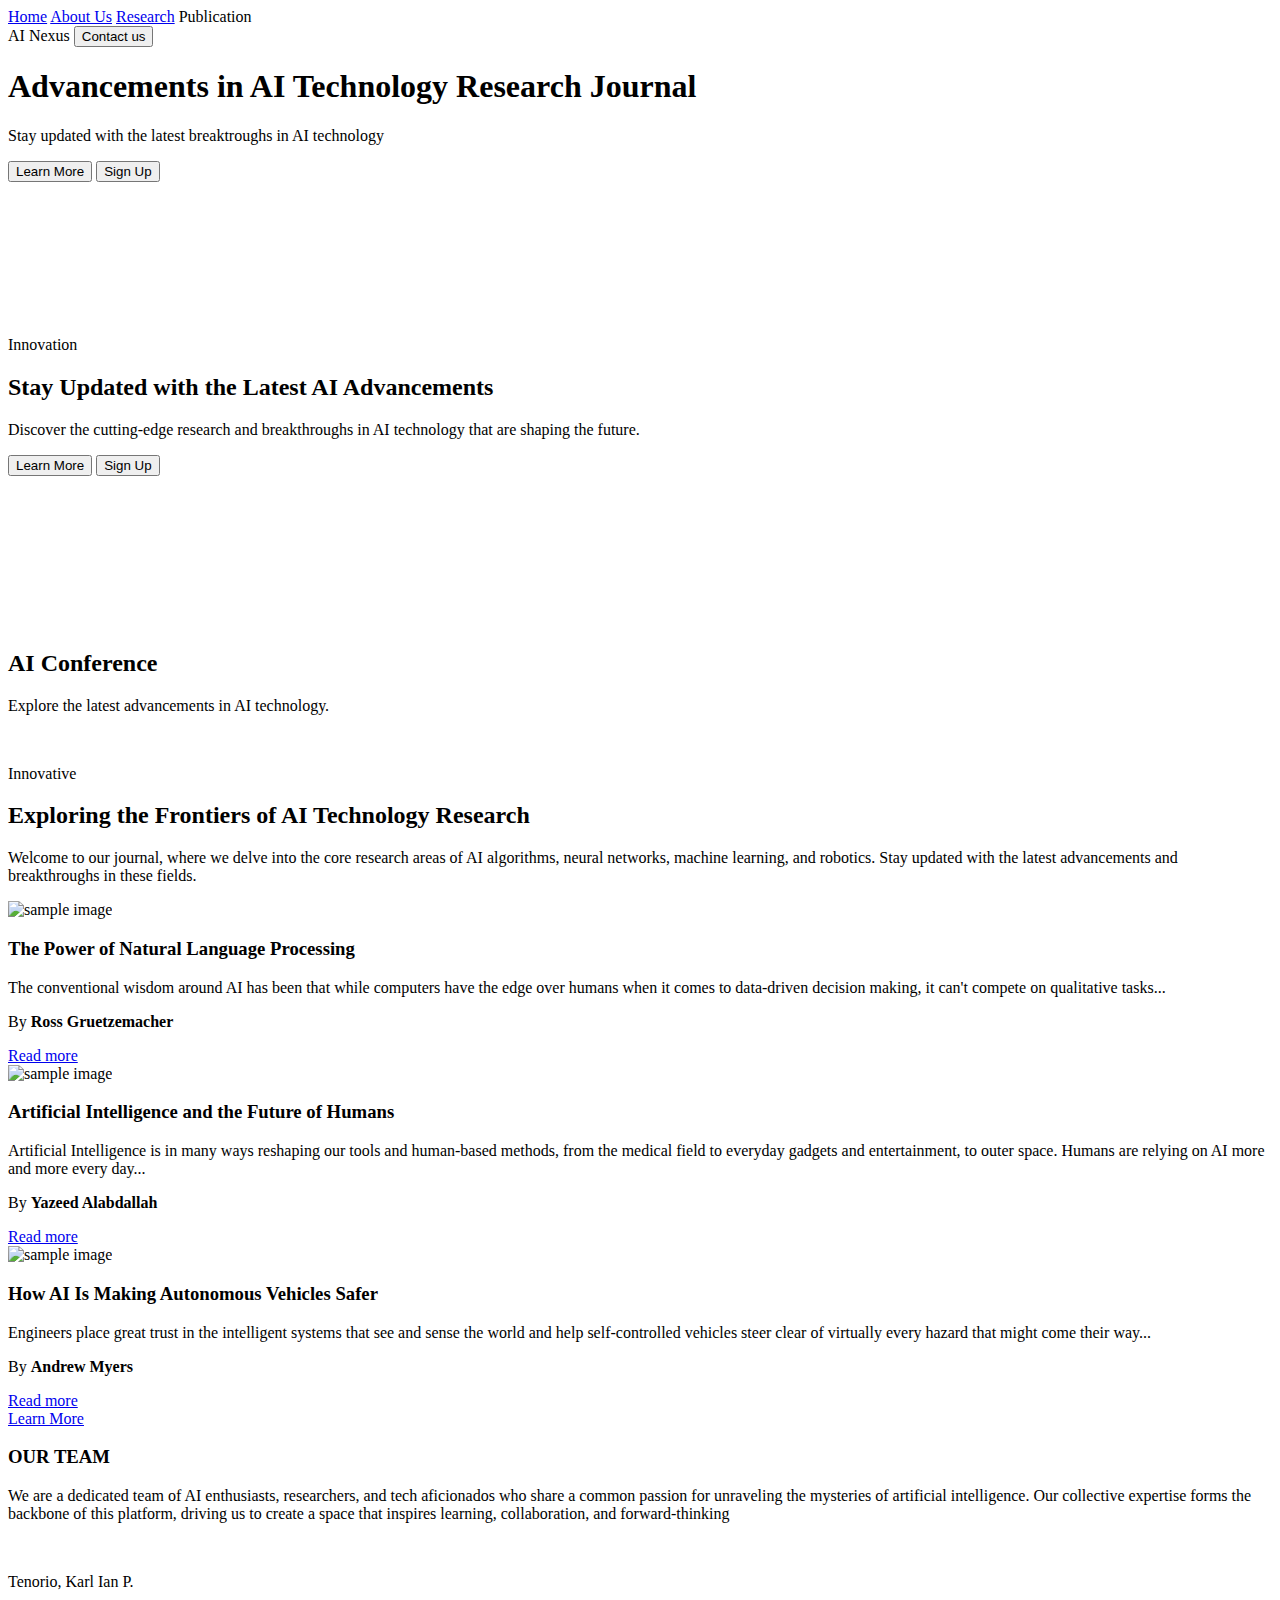
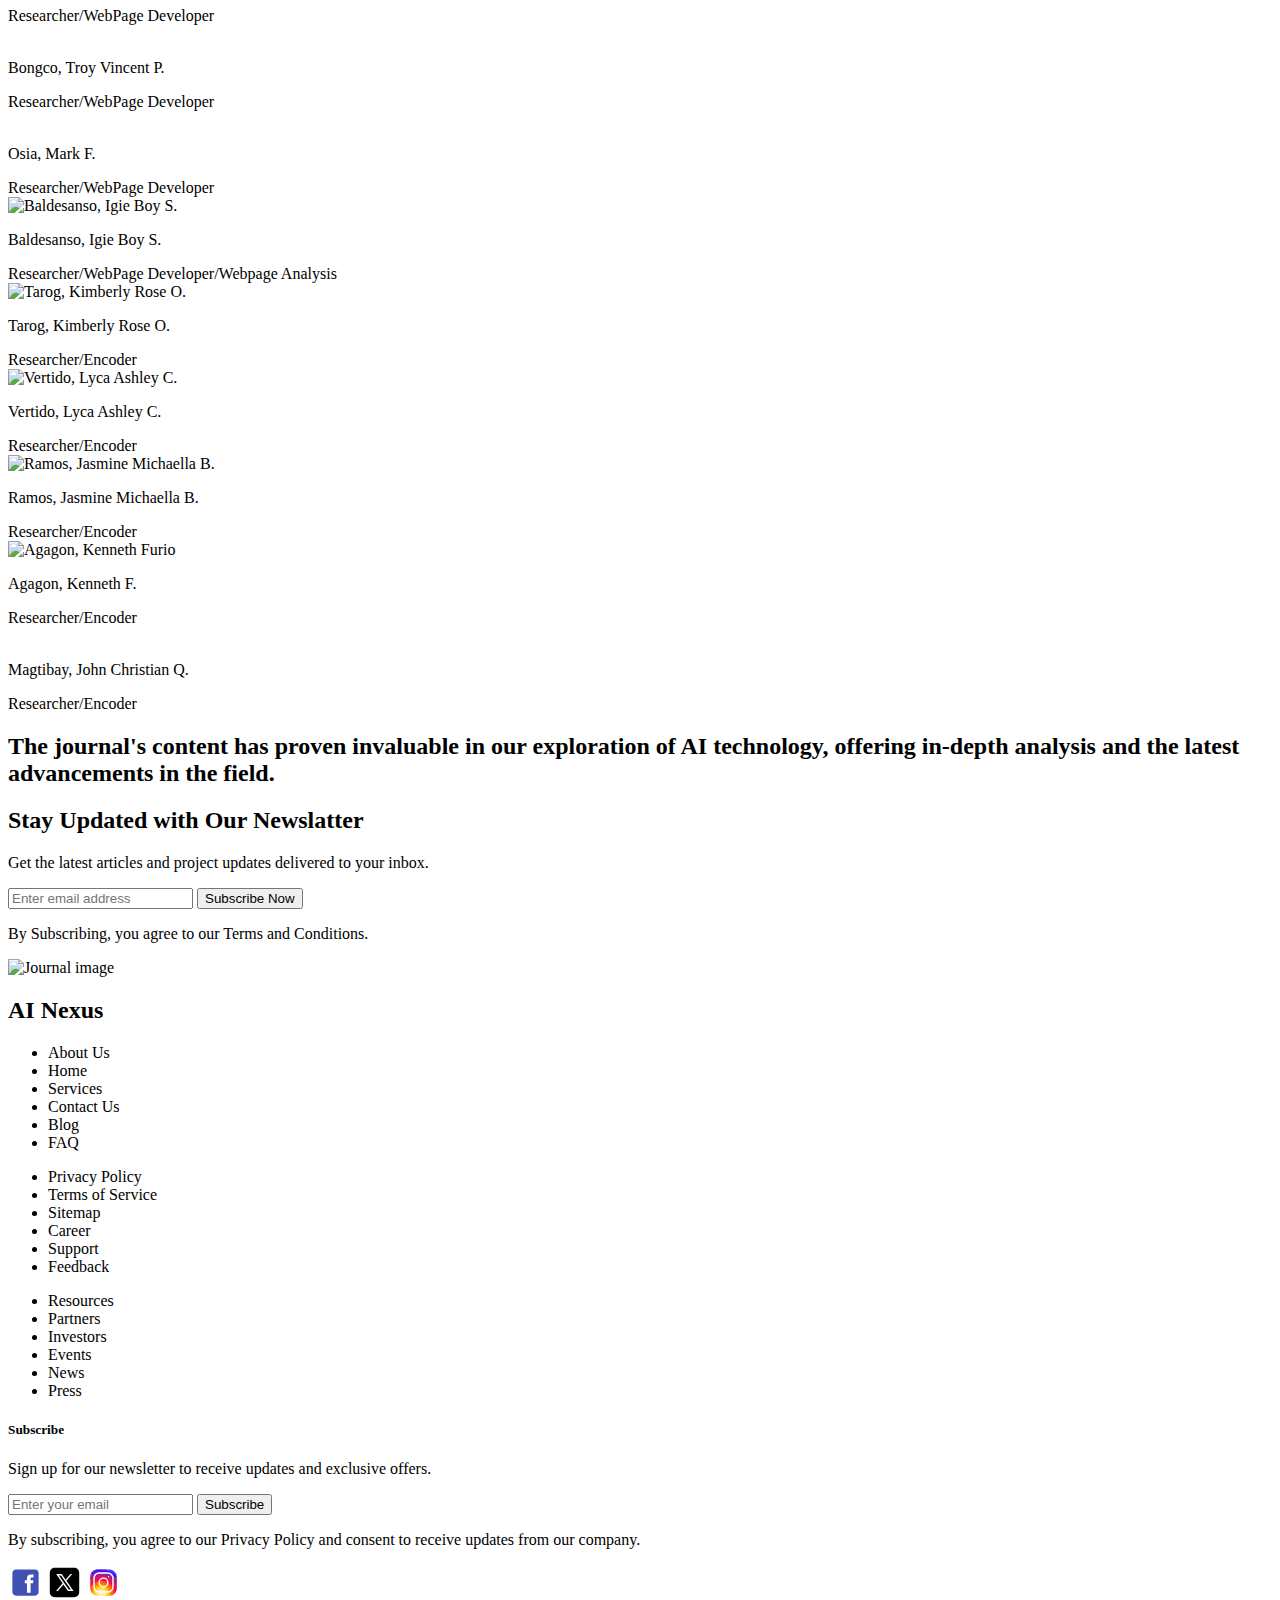
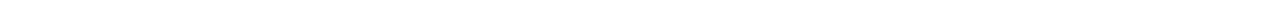
==== index.html @ 976ac683 ""Update Link"" ====
<!DOCTYPE html>
<html lang="en">
  <head>
    <meta charset="UTF-8" />
    <meta name="viewport" content="width=device-width, initial-scale=1.0" />
    <title>Advancements of AI technology Research Journal</title>
    <link rel="stylesheet" href="globalStyle.css" />
    <link rel="stylesheet" href="presetstyle.css" />
    <link rel="stylesheet" href="breakpoints.css" />
  </head>
  <body>
    <div class="gradient"></div>
    <main class="page_main_container">
      <header class="main_header">
        <nav class="main_nav">
          <a href="/">Home</a>
          <a href="./aboutus.html">About Us</a>
          <a href="./articles/journal_list.html">Research</a>
          <a>Publication</a>
        </nav>
        <span class="logo">AI Nexus</span>
        <button class="primary_btn">Contact us</button>
      </header>
      <!-- Home/Hero -->
      <section class="hero_section container">
        <div class="hero_heading_text_wrapper">
          <h1>Advancements in AI Technology Research Journal</h1>
          <p>Stay updated with the latest breaktroughs in AI technology</p>
          <div class="hero_btns_wrapper">
            <button class="primary_btn">Learn More</button>
            <button class="secondary_btn">Sign Up</button>
          </div>
        </div>
        <video class="hero_video" autoplay muted loop>
          <source src="./assits/video_hero.mp4" type="video/mp4" />
          Error Message
        </video>
      </section>

      <!-- Feaures Section -->
      <section class="feature_section container">
        <div class="feature_heading_text_wrapper">
          <span>Innovation</span>
          <h2>Stay Updated with the Latest AI Advancements</h2>
          <p>
            Discover the cutting-edge research and breakthroughs in AI
            technology that are shaping the future.
          </p>
          <div class="feature_btns_wrapper">
            <button class="secondary_btn">Learn More</button>
            <button class="ternary_btn">Sign Up</button>
          </div>
        </div>
        <video class="video_features" autoplay muted loop>
          <source src="./assits/video_features.mp4" type="video/mp4" />
          Error Message
        </video>
      </section>

      <!-- Gallery Section -->
      <section class="gallery_section container">
        <div class="gallery_heading_wrapper">
          <h2>AI Conference</h2>
          <p>Explore the latest advancements in AI technology.</p>
        </div>
        <div class="gallery_imgs_wrapper">
          <img alt="" src="./assits/pexels-lj-2085831.jpg" />
          <img alt="" src="./assits/pexels-hatice-baran-16037283.jpg" />
          <img
            alt=""
            src="./assits/pexels-michelangelo-buonarroti-8728382.jpg"
          />
          <img alt="" src="./assits/pexels-pavel-danilyuk-8438918.jpg" />
        </div>
      </section>

      <section class="feature_journal_list container">
        <div class="feature_journal_list_header">
          <div>
            <p>Innovative</p>
            <h2>Exploring the Frontiers of AI Technology Research</h2>
          </div>
          <div>
            <p>
              Welcome to our journal, where we delve into the core research
              areas of AI algorithms, neural networks, machine learning, and
              robotics. Stay updated with the latest advancements and
              breakthroughs in these fields.
            </p>
          </div>
        </div>
        <div class="journal_list_wrapper">
          <div>
            <img src="./assits/Apr22_19_722235443.jpg" alt="sample image" />
            <span>
              <h3>The Power of Natural Language Processing</h3>
              <p>
                The conventional wisdom around AI has been that while computers
                have the edge over humans when it comes to data-driven decision
                making, it can&apos;t compete on qualitative tasks...
              </p>
              <p class="citation_author_name">
                By <strong>Ross Gruetzemacher</strong>
              </p>
              <a href="https://rb.gy/4rw83l">Read more</a>
            </span>
          </div>
          <div>
            <img
              src="./assits/pexels-cottonbro-studio-6153354.jpg"
              alt="sample image"
            />
            <span>
              <h3>Artificial Intelligence and the Future of Humans</h3>
              <p>
                Artificial Intelligence is in many ways reshaping our tools and
                human-based methods, from the medical field to everyday gadgets
                and entertainment, to outer space. Humans are relying on AI more
                and more every day...
              </p>
              <p class="citation_author_name">
                By <strong>Yazeed Alabdallah</strong>
              </p>
              <a href="https://rb.gy/2mfoqk">Read more</a>
            </span>
          </div>
          <div>
            <img
              src="./assits/pexels-roberto-nickson-2526127.jpg"
              alt="sample image"
            />
            <span>
              <h3>How AI Is Making Autonomous Vehicles Safer</h3>
              <p>
                Engineers place great trust in the intelligent systems that see
                and sense the world and help self-controlled vehicles steer
                clear of virtually every hazard that might come their way...
              </p>
              <p class="citation_author_name">
                By <strong>Andrew Myers</strong>
              </p>
              <a href="https://rb.gy/y6pq0i">Read more</a>
            </span>
          </div>
        </div>
        <a href="./articles/journal_list.html" class="ternary_btn"
          >Learn More</a
        >
      </section>
      <!-- Testimonial Section -->
      <section class="testimonial_section container">
        <div class="team_intro">
          <h3>OUR TEAM</h3>
          <p>
            We are a dedicated team of AI enthusiasts, researchers, and tech
            aficionados who share a common passion for unraveling the mysteries
            of artificial intelligence. Our collective expertise forms the
            backbone of this platform, driving us to create a space that
            inspires learning, collaboration, and forward-thinking
          </p>
        </div>

        <div class="team_prof_wrapper" data-direction="left" data-speed="slow">
          <div class="scroller_inner">
            <div class="profile_div">
              <img alt="" src="" />
              <div>
                <p>Tenorio, Karl Ian P.</p>
                <span>Researcher/WebPage Developer</span>
              </div>
            </div>

            <div class="profile_div">
              <img alt="" src="" />
              <div>
                <p>Bongco, Troy Vincent P.</p>
                <span>Researcher/WebPage Developer</span>
              </div>
            </div>

            <div class="profile_div">
              <img alt="" src="" />
              <div>
                <p>Osia, Mark F.</p>
                <span>Researcher/WebPage Developer</span>
              </div>
            </div>

            <div class="profile_div">
              <img
                alt="Baldesanso, Igie Boy S."
                src="./assits/78a234d911a7a23dc68c3e44cf2cb7d7.jpg"
              />
              <div>
                <p>Baldesanso, Igie Boy S.</p>
                <span>Researcher/WebPage Developer/Webpage Analysis</span>
              </div>
            </div>
            <div class="profile_div">
              <img
                alt="Tarog, Kimberly Rose O."
                src="./assits/Tarog, Kimberly Rose O..jpg"
              />
              <div>
                <p>Tarog, Kimberly Rose O.</p>
                <span>Researcher/Encoder</span>
              </div>
            </div>
          </div>
        </div>

        <div class="team_prof_wrapper" data-direction="right" data-speed="slow">
          <div class="scroller_inner">
            <div class="profile_div">
              <img
                alt="Vertido, Lyca Ashley C."
                src="./assits/Vertido, Lyca Ashley C..jpg"
              />
              <div>
                <p>Vertido, Lyca Ashley C.</p>
                <span>Researcher/Encoder</span>
              </div>
            </div>
            <div class="profile_div">
              <img
                alt="Ramos, Jasmine Michaella B."
                src="./assits/Ramos, Jasmine Micaella B..jpg"
              />
              <div>
                <p>Ramos, Jasmine Michaella B.</p>
                <span>Researcher/Encoder</span>
              </div>
            </div>

            <div class="profile_div">
              <img
                alt="Agagon, Kenneth Furio"
                src="./assits/Agagon, Kenneth Furio.jpg"
              />
              <div>
                <p>Agagon, Kenneth F.</p>
                <span>Researcher/Encoder</span>
              </div>
            </div>

            <div class="profile_div">
              <img alt="" src="" />
              <div>
                <p>Magtibay, John Christian Q.</p>
                <span>Researcher/Encoder</span>
              </div>
            </div>
          </div>
        </div>
        <h2>
          The journal&apos;s content has proven invaluable in our exploration of AI
          technology, offering in-depth analysis and the latest advancements in
          the field.
        </h2>
      </section>
      <!-- Subscribe -->
      <section class="subscribe container">
        <div class="subscribe_heading_text_wrapper">
          <h2>Stay Updated with Our Newslatter</h2>
          <p>
            Get the latest articles and project updates delivered to your inbox.
          </p>
          <form>
            <input type="email" placeholder="Enter email address" />
            <button type="button" title="Subscribe" class="primary_btn">
              Subscribe Now
            </button>
          </form>
          <p>By Subscribing, you agree to our Terms and Conditions.</p>
        </div>
        <img
          class="subscribe_image"
          src="./assits/pexels-thisisengineering-3861969.jpg"
          alt="Journal image"
        />
      </section>
      <!-- Footer -->
      <footer class="main_footer container">
        <div><h2>AI Nexus</h2></div>
        <div class="footer_nav">
          <ul>
            <li>About Us</li>
            <li>Home</li>
            <li>Services</li>
            <li>Contact Us</li>
            <li>Blog</li>
            <li>FAQ</li>
          </ul>
          <ul>
            <li>Privacy Policy</li>
            <li>Terms of Service</li>
            <li>Sitemap</li>
            <li>Career</li>
            <li>Support</li>
            <li>Feedback</li>
          </ul>
          <ul>
            <li>Resources</li>
            <li>Partners</li>
            <li>Investors</li>
            <li>Events</li>
            <li>News</li>
            <li>Press</li>
          </ul>
        </div>
        <div class="footer_subscribe_div">
          <h5>Subscribe</h5>
          <p>
            Sign up for our newsletter to receive updates and exclusive offers.
          </p>
          <form>
            <input type="email" placeholder="Enter your email" />
            <button type="submit" class="secondary_btn">Subscribe</button>
          </form>
          <p>
            By subscribing, you agree to our Privacy Policy and consent to
            receive updates from our company.
          </p>
        </div>
        <div class="footer_media_icon">
          <span>
            <svg
              xmlns="http://www.w3.org/2000/svg"
              x="0px"
              y="0px"
              width="35"
              height="35"
              viewBox="0 0 48 48"
            >
              <path
                fill="#3F51B5"
                d="M42,37c0,2.762-2.238,5-5,5H11c-2.761,0-5-2.238-5-5V11c0-2.762,2.239-5,5-5h26c2.762,0,5,2.238,5,5V37z"
              ></path>
              <path
                fill="#FFF"
                d="M34.368,25H31v13h-5V25h-3v-4h3v-2.41c0.002-3.508,1.459-5.59,5.592-5.59H35v4h-2.287C31.104,17,31,17.6,31,18.723V21h4L34.368,25z"
              ></path></svg
          ></span>
          <span
            ><svg
              xmlns="http://www.w3.org/2000/svg"
              x="0px"
              y="0px"
              idth="35"
              height="35"
              viewBox="0 0 50 50"
            >
              <path
                d="M 11 4 C 7.134 4 4 7.134 4 11 L 4 39 C 4 42.866 7.134 46 11 46 L 39 46 C 42.866 46 46 42.866 46 39 L 46 11 C 46 7.134 42.866 4 39 4 L 11 4 z M 13.085938 13 L 21.023438 13 L 26.660156 21.009766 L 33.5 13 L 36 13 L 27.789062 22.613281 L 37.914062 37 L 29.978516 37 L 23.4375 27.707031 L 15.5 37 L 13 37 L 22.308594 26.103516 L 13.085938 13 z M 16.914062 15 L 31.021484 35 L 34.085938 35 L 19.978516 15 L 16.914062 15 z"
              ></path></svg
          ></span>
          <span
            ><svg
              xmlns="http://www.w3.org/2000/svg"
              x="0px"
              y="0px"
              idth="35"
              height="35"
              viewBox="0 0 48 48"
            >
              <path
                fill="#304ffe"
                d="M41.67,13.48c-0.4,0.26-0.97,0.5-1.21,0.77c-0.09,0.09-0.14,0.19-0.12,0.29v1.03l-0.3,1.01l-0.3,1l-0.33,1.1 l-0.68,2.25l-0.66,2.22l-0.5,1.67c0,0.26-0.01,0.52-0.03,0.77c-0.07,0.96-0.27,1.88-0.59,2.74c-0.19,0.53-0.42,1.04-0.7,1.52 c-0.1,0.19-0.22,0.38-0.34,0.56c-0.4,0.63-0.88,1.21-1.41,1.72c-0.41,0.41-0.86,0.79-1.35,1.11c0,0,0,0-0.01,0 c-0.08,0.07-0.17,0.13-0.27,0.18c-0.31,0.21-0.64,0.39-0.98,0.55c-0.23,0.12-0.46,0.22-0.7,0.31c-0.05,0.03-0.11,0.05-0.16,0.07 c-0.57,0.27-1.23,0.45-1.89,0.54c-0.04,0.01-0.07,0.01-0.11,0.02c-0.4,0.07-0.79,0.13-1.19,0.16c-0.18,0.02-0.37,0.03-0.55,0.03 l-0.71-0.04l-3.42-0.18c0-0.01-0.01,0-0.01,0l-1.72-0.09c-0.13,0-0.27,0-0.4-0.01c-0.54-0.02-1.06-0.08-1.58-0.19 c-0.01,0-0.01,0-0.01,0c-0.95-0.18-1.86-0.5-2.71-0.93c-0.47-0.24-0.93-0.51-1.36-0.82c-0.18-0.13-0.35-0.27-0.52-0.42 c-0.48-0.4-0.91-0.83-1.31-1.27c-0.06-0.06-0.11-0.12-0.16-0.18c-0.06-0.06-0.12-0.13-0.17-0.19c-0.38-0.48-0.7-0.97-0.96-1.49 c-0.24-0.46-0.43-0.95-0.58-1.49c-0.06-0.19-0.11-0.37-0.15-0.57c-0.01-0.01-0.02-0.03-0.02-0.05c-0.1-0.41-0.19-0.84-0.24-1.27 c-0.06-0.33-0.09-0.66-0.09-1c-0.02-0.13-0.02-0.27-0.02-0.4l1.91-2.95l1.87-2.88l0.85-1.31l0.77-1.18l0.26-0.41v-1.03 c0.02-0.23,0.03-0.47,0.02-0.69c-0.01-0.7-0.15-1.38-0.38-2.03c-0.22-0.69-0.53-1.34-0.85-1.94c-0.38-0.69-0.78-1.31-1.11-1.87 C14,7.4,13.66,6.73,13.75,6.26C14.47,6.09,15.23,6,16,6h16c4.18,0,7.78,2.6,9.27,6.26C41.43,12.65,41.57,13.06,41.67,13.48z"
              ></path>
              <path
                fill="#4928f4"
                d="M42,16v0.27l-1.38,0.8l-0.88,0.51l-0.97,0.56l-1.94,1.13l-1.9,1.1l-1.94,1.12l-0.77,0.45 c0,0.48-0.12,0.92-0.34,1.32c-0.31,0.58-0.83,1.06-1.49,1.47c-0.67,0.41-1.49,0.74-2.41,0.98c0,0,0-0.01-0.01,0 c-3.56,0.92-8.42,0.5-10.78-1.26c-0.66-0.49-1.12-1.09-1.32-1.78c-0.06-0.23-0.09-0.48-0.09-0.73v-7.19 c0.01-0.15-0.09-0.3-0.27-0.45c-0.54-0.43-1.81-0.84-3.23-1.25c-1.11-0.31-2.3-0.62-3.3-0.92c-0.79-0.24-1.46-0.48-1.86-0.71 c0.18-0.35,0.39-0.7,0.61-1.03c1.4-2.05,3.54-3.56,6.02-4.13C14.47,6.09,15.23,6,16,6h10.8c5.37,0.94,10.32,3.13,14.47,6.26 c0.16,0.39,0.3,0.8,0.4,1.22c0.18,0.66,0.29,1.34,0.32,2.05C42,15.68,42,15.84,42,16z"
              ></path>
              <path
                fill="#6200ea"
                d="M42,16v4.41l-0.22,0.68l-0.75,2.33l-0.78,2.4l-0.41,1.28l-0.38,1.19l-0.37,1.13l-0.36,1.12l-0.19,0.59 l-0.25,0.78c0,0.76-0.02,1.43-0.07,2c-0.01,0.06-0.02,0.12-0.02,0.18c-0.06,0.53-0.14,0.98-0.27,1.36 c-0.01,0.06-0.03,0.12-0.05,0.17c-0.26,0.72-0.65,1.18-1.23,1.48c-0.14,0.08-0.3,0.14-0.47,0.2c-0.53,0.18-1.2,0.27-2.02,0.32 c-0.6,0.04-1.29,0.05-2.07,0.05H31.4l-1.19-0.05L30,37.61l-2.17-0.09l-2.2-0.09l-7.25-0.3l-1.88-0.08h-0.26 c-0.78-0.01-1.45-0.06-2.03-0.14c-0.84-0.13-1.49-0.35-1.98-0.68c-0.7-0.45-1.11-1.11-1.35-2.03c-0.06-0.22-0.11-0.45-0.14-0.7 c-0.1-0.58-0.15-1.25-0.18-2c0-0.15,0-0.3-0.01-0.46c-0.01-0.01,0-0.01,0-0.01v-0.58c-0.01-0.29-0.01-0.59-0.01-0.9l0.05-1.61 l0.03-1.15l0.04-1.34v-0.19l0.07-2.46l0.07-2.46l0.07-2.31l0.06-2.27l0.02-0.6c0-0.31-1.05-0.49-2.22-0.64 c-0.93-0.12-1.95-0.23-2.56-0.37c0.05-0.23,0.1-0.46,0.16-0.68c0.18-0.72,0.45-1.4,0.79-2.05c0.18-0.35,0.39-0.7,0.61-1.03 c2.16-0.95,4.41-1.69,6.76-2.17c2.06-0.43,4.21-0.66,6.43-0.66c7.36,0,14.16,2.49,19.54,6.69c0.52,0.4,1.03,0.83,1.53,1.28 C42,15.68,42,15.84,42,16z"
              ></path>
              <path
                fill="#673ab7"
                d="M42,18.37v4.54l-0.55,1.06l-1.05,2.05l-0.56,1.08l-0.51,0.99l-0.22,0.43c0,0.31,0,0.61-0.02,0.9 c0,0.43-0.02,0.84-0.05,1.22c-0.04,0.45-0.1,0.86-0.16,1.24c-0.15,0.79-0.36,1.47-0.66,2.03c-0.04,0.07-0.08,0.14-0.12,0.2 c-0.11,0.18-0.24,0.35-0.38,0.51c-0.18,0.22-0.38,0.41-0.61,0.57c-0.34,0.26-0.74,0.47-1.2,0.63c-0.57,0.21-1.23,0.35-2.01,0.43 c-0.51,0.05-1.07,0.08-1.68,0.08l-0.42,0.02l-2.08,0.12h-0.01L27.5,36.6l-2.25,0.13l-3.1,0.18l-3.77,0.22l-0.55,0.03 c-0.51,0-0.99-0.03-1.45-0.09c-0.05-0.01-0.09-0.02-0.14-0.02c-0.68-0.11-1.3-0.29-1.86-0.54c-0.68-0.3-1.27-0.7-1.77-1.18 c-0.44-0.43-0.82-0.92-1.13-1.47c-0.07-0.13-0.14-0.25-0.2-0.39c-0.3-0.59-0.54-1.25-0.72-1.97c-0.03-0.12-0.06-0.25-0.08-0.38 c-0.06-0.23-0.11-0.47-0.14-0.72c-0.11-0.64-0.17-1.32-0.2-2.03v-0.01c-0.01-0.29-0.02-0.57-0.02-0.87l-0.49-1.17l-0.07-0.18 L9.5,25.99L8.75,24.2l-0.12-0.29l-0.72-1.73l-0.8-1.93c0,0,0,0-0.01,0L6.29,18.3L6,17.59V16c0-0.63,0.06-1.25,0.17-1.85 c0.05-0.23,0.1-0.46,0.16-0.68c0.85-0.49,1.74-0.94,2.65-1.34c2.08-0.93,4.31-1.62,6.62-2.04c1.72-0.31,3.51-0.48,5.32-0.48 c7.31,0,13.94,2.65,19.12,6.97c0.2,0.16,0.39,0.32,0.58,0.49C41.09,17.48,41.55,17.91,42,18.37z"
              ></path>
              <path
                fill="#8e24aa"
                d="M42,21.35v5.14l-0.57,1.19l-1.08,2.25l-0.01,0.03c0,0.43-0.02,0.82-0.05,1.17c-0.1,1.15-0.38,1.88-0.84,2.33 c-0.33,0.34-0.74,0.53-1.25,0.63c-0.03,0.01-0.07,0.01-0.1,0.02c-0.16,0.03-0.33,0.05-0.51,0.05c-0.62,0.06-1.35,0.02-2.19-0.04 c-0.09,0-0.19-0.01-0.29-0.02c-0.61-0.04-1.26-0.08-1.98-0.11c-0.39-0.01-0.8-0.02-1.22-0.02h-0.02l-1.01,0.08h-0.01l-2.27,0.16 l-2.59,0.2l-0.38,0.03l-3.03,0.22l-1.57,0.12l-1.55,0.11c-0.27,0-0.53,0-0.79-0.01c0,0-0.01-0.01-0.01,0 c-1.13-0.02-2.14-0.09-3.04-0.26c-0.83-0.14-1.56-0.36-2.18-0.69c-0.64-0.31-1.17-0.75-1.6-1.31c-0.41-0.55-0.71-1.24-0.9-2.07 c0-0.01,0-0.01,0-0.01c-0.14-0.67-0.22-1.45-0.22-2.33l-0.15-0.27L9.7,26.35l-0.13-0.22L9.5,25.99l-0.93-1.65l-0.46-0.83 l-0.58-1.03l-1-1.79L6,19.75v-3.68c0.88-0.58,1.79-1.09,2.73-1.55c1.14-0.58,2.32-1.07,3.55-1.47c1.34-0.44,2.74-0.79,4.17-1.02 c1.45-0.24,2.94-0.36,4.47-0.36c6.8,0,13.04,2.43,17.85,6.47c0.22,0.17,0.43,0.36,0.64,0.54c0.84,0.75,1.64,1.56,2.37,2.41 C41.86,21.18,41.94,21.26,42,21.35z"
              ></path>
              <path
                fill="#c2185b"
                d="M42,24.71v7.23c-0.24-0.14-0.57-0.31-0.98-0.49c-0.22-0.11-0.47-0.22-0.73-0.32 c-0.38-0.17-0.79-0.33-1.25-0.49c-0.1-0.04-0.2-0.07-0.31-0.1c-0.18-0.07-0.37-0.13-0.56-0.19c-0.59-0.18-1.24-0.35-1.92-0.5 c-0.26-0.05-0.53-0.1-0.8-0.14c-0.87-0.15-1.8-0.24-2.77-0.25c-0.08-0.01-0.17-0.01-0.25-0.01l-2.57,0.02l-3.5,0.02h-0.01 l-7.49,0.06c-2.38,0-3.84,0.57-4.72,0.8c0,0-0.01,0-0.01,0.01c-0.93,0.24-1.22,0.09-1.3-1.54c-0.02-0.45-0.03-1.03-0.03-1.74 l-0.56-0.43l-0.98-0.74l-0.6-0.46l-0.12-0.09L8.88,24.1l-0.25-0.19l-0.52-0.4l-0.96-0.72L6,21.91v-3.4 c0.1-0.08,0.19-0.15,0.29-0.21c1.45-1,3-1.85,4.64-2.54c1.46-0.62,3-1.11,4.58-1.46c0.43-0.09,0.87-0.18,1.32-0.24 c1.33-0.23,2.7-0.34,4.09-0.34c6.01,0,11.53,2.09,15.91,5.55c0.66,0.52,1.3,1.07,1.9,1.66c0.82,0.78,1.59,1.61,2.3,2.49 c0.14,0.18,0.28,0.36,0.42,0.55C41.64,24.21,41.82,24.46,42,24.71z"
              ></path>
              <path
                fill="#d81b60"
                d="M42,28.72V32c0,0.65-0.06,1.29-0.18,1.91c-0.18,0.92-0.49,1.8-0.91,2.62c-0.22,0.05-0.47,0.05-0.75,0.01 c-0.63-0.11-1.37-0.44-2.17-0.87c-0.04-0.01-0.08-0.03-0.11-0.05c-0.25-0.13-0.51-0.27-0.77-0.43c-0.53-0.29-1.09-0.61-1.65-0.91 c-0.12-0.06-0.24-0.12-0.35-0.18c-0.64-0.33-1.3-0.63-1.96-0.86c0,0,0,0-0.01,0c-0.14-0.05-0.29-0.1-0.44-0.14 c-0.57-0.16-1.15-0.26-1.71-0.26l-1.1-0.32l-4.87-1.41c0,0,0,0-0.01,0l-2.99-0.87h-0.01l-1.3-0.38c-3.76,0-6.07,1.6-7.19,0.99 c-0.44-0.23-0.7-0.81-0.79-1.95c-0.03-0.32-0.04-0.68-0.04-1.1l-1.17-0.57l-0.05-0.02h-0.01l-0.84-0.42L9.7,26.35l-0.07-0.03 l-0.17-0.09L7.5,25.28L6,24.55v-3.43c0.17-0.15,0.35-0.29,0.53-0.43c0.19-0.15,0.38-0.29,0.57-0.44c0.01,0,0.01,0,0.01,0 c1.18-0.85,2.43-1.6,3.76-2.22c1.55-0.74,3.2-1.31,4.91-1.68c0.25-0.06,0.51-0.12,0.77-0.16c1.42-0.27,2.88-0.41,4.37-0.41 c5.27,0,10.11,1.71,14.01,4.59c1.13,0.84,2.18,1.77,3.14,2.78c0.79,0.83,1.52,1.73,2.18,2.67c0.05,0.07,0.1,0.14,0.15,0.2 c0.37,0.54,0.71,1.09,1.03,1.66C41.64,28.02,41.82,28.37,42,28.72z"
              ></path>
              <path
                fill="#f50057"
                d="M41.82,33.91c-0.18,0.92-0.49,1.8-0.91,2.62c-0.19,0.37-0.4,0.72-0.63,1.06c-0.14,0.21-0.29,0.41-0.44,0.6 c-0.36-0.14-0.89-0.34-1.54-0.56c0,0,0,0,0-0.01c-0.49-0.17-1.05-0.35-1.65-0.52c-0.17-0.05-0.34-0.1-0.52-0.15 c-0.71-0.19-1.45-0.36-2.17-0.46c-0.6-0.1-1.19-0.16-1.74-0.16l-0.46-0.13h-0.01l-2.42-0.7l-1.49-0.43l-1.66-0.48h-0.01l-0.54-0.15 l-6.53-1.88l-1.88-0.54l-1.4-0.33l-2.28-0.54l-0.28-0.07c0,0,0,0-0.01,0l-2.29-0.53c0-0.01,0-0.01,0-0.01l-0.41-0.09l-0.21-0.05 l-1.67-0.39l-0.19-0.05l-1.42-1.17L6,27.9v-4.08c0.37-0.36,0.75-0.7,1.15-1.03c0.12-0.11,0.25-0.21,0.38-0.31 c0.12-0.1,0.25-0.2,0.38-0.3c0.91-0.69,1.87-1.31,2.89-1.84c1.3-0.7,2.68-1.26,4.13-1.66c0.28-0.09,0.56-0.17,0.85-0.23 c1.64-0.41,3.36-0.62,5.14-0.62c4.47,0,8.63,1.35,12.07,3.66c1.71,1.15,3.25,2.53,4.55,4.1c0.66,0.79,1.26,1.62,1.79,2.5 c0.05,0.07,0.09,0.13,0.13,0.2c0.32,0.53,0.62,1.08,0.89,1.64c0.25,0.5,0.47,1,0.67,1.52C41.34,32.25,41.6,33.07,41.82,33.91z"
              ></path>
              <path
                fill="#ff1744"
                d="M40.28,37.59c-0.14,0.21-0.29,0.41-0.44,0.6c-0.44,0.55-0.92,1.05-1.46,1.49c-0.47,0.39-0.97,0.74-1.5,1.04 c-0.2-0.05-0.4-0.11-0.61-0.19c-0.66-0.23-1.35-0.61-1.99-1.01c-0.96-0.61-1.79-1.27-2.16-1.57c-0.14-0.12-0.21-0.18-0.21-0.18 l-1.7-0.15L30,37.6l-2.2-0.19l-2.28-0.2l-3.37-0.3l-5.34-0.47l-0.02-0.01l-1.88-0.91l-1.9-0.92l-1.53-0.74l-0.33-0.16l-0.41-0.2 l-1.42-0.69L7.43,31.9l-0.59-0.29L6,31.35v-4.47c0.47-0.56,0.97-1.09,1.5-1.6c0.34-0.32,0.7-0.64,1.07-0.94 c0.06-0.05,0.12-0.1,0.18-0.14c0.04-0.05,0.09-0.08,0.13-0.1c0.59-0.48,1.21-0.91,1.85-1.3c0.74-0.47,1.52-0.89,2.33-1.24 c0.87-0.39,1.78-0.72,2.72-0.97c1.63-0.46,3.36-0.7,5.14-0.7c4.08,0,7.85,1.24,10.96,3.37c1.99,1.36,3.71,3.08,5.07,5.07 c0.45,0.64,0.85,1.32,1.22,2.02c0.13,0.26,0.26,0.52,0.37,0.78c0.12,0.25,0.23,0.5,0.34,0.75c0.21,0.52,0.4,1.04,0.57,1.58 c0.32,1,0.56,2.02,0.71,3.08C40.21,36.89,40.25,37.24,40.28,37.59z"
              ></path>
              <path
                fill="#ff5722"
                d="M38.39,39.42c0,0.08,0,0.17-0.01,0.26c-0.47,0.39-0.97,0.74-1.5,1.04c-0.22,0.12-0.44,0.24-0.67,0.34 c-0.23,0.11-0.46,0.21-0.7,0.3c-0.34-0.18-0.8-0.4-1.29-0.61c-0.69-0.31-1.44-0.59-2.02-0.68c-0.14-0.03-0.27-0.04-0.39-0.04 l-1.64-0.21h-0.02l-2.04-0.27l-2.06-0.27l-0.96-0.12l-7.56-0.98c-0.49,0-1.01-0.03-1.55-0.1c-0.66-0.06-1.35-0.16-2.04-0.3 c-0.68-0.12-1.37-0.28-2.03-0.45c-0.69-0.16-1.37-0.35-2-0.53c-0.73-0.22-1.41-0.43-1.98-0.62c-0.47-0.15-0.87-0.29-1.18-0.4 c-0.18-0.43-0.33-0.88-0.44-1.34C6.1,33.66,6,32.84,6,32v-1.67c0.32-0.53,0.67-1.05,1.06-1.54c0.71-0.94,1.52-1.8,2.4-2.56 c0.03-0.04,0.07-0.07,0.1-0.09l0.01-0.01c0.31-0.28,0.63-0.53,0.97-0.77c0.04-0.04,0.08-0.07,0.12-0.1 c0.16-0.12,0.33-0.24,0.51-0.35c1.43-0.97,3.01-1.73,4.7-2.24c1.6-0.48,3.29-0.73,5.05-0.73c3.49,0,6.75,1.03,9.47,2.79 c2.01,1.29,3.74,2.99,5.06,4.98c0.16,0.23,0.31,0.46,0.46,0.7c0.69,1.17,1.26,2.43,1.68,3.75c0.05,0.15,0.09,0.3,0.13,0.46 c0.08,0.27,0.15,0.55,0.21,0.83c0.02,0.07,0.04,0.14,0.06,0.22c0.14,0.63,0.24,1.29,0.31,1.95c0,0.01,0,0.01,0,0.01 C38.36,38.22,38.39,38.82,38.39,39.42z"
              ></path>
              <path
                fill="#ff6f00"
                d="M36.33,39.42c0,0.35-0.02,0.73-0.06,1.11c-0.02,0.18-0.04,0.36-0.06,0.53c-0.23,0.11-0.46,0.21-0.7,0.3 c-0.45,0.17-0.91,0.31-1.38,0.41c-0.32,0.07-0.65,0.13-0.98,0.16h-0.01c-0.31-0.19-0.67-0.42-1.04-0.68 c-0.67-0.47-1.37-1-1.93-1.43c-0.01-0.01-0.01-0.01-0.02-0.02c-0.59-0.45-1.01-0.79-1.01-0.79l-1.06,0.04l-2.04,0.07l-0.95,0.04 l-3.82,0.14l-3.23,0.12c-0.21,0.01-0.46,0.01-0.77,0h-0.01c-0.42-0.01-0.92-0.04-1.47-0.09c-0.64-0.05-1.34-0.11-2.05-0.18 c-0.69-0.08-1.39-0.16-2.06-0.24c-0.74-0.08-1.44-0.17-2.04-0.25c-0.47-0.06-0.88-0.11-1.21-0.15c-0.28-0.32-0.53-0.65-0.77-1.01 c-0.36-0.54-0.67-1.11-0.91-1.72c-0.18-0.43-0.33-0.88-0.44-1.34c0.29-0.89,0.67-1.73,1.12-2.54c0.36-0.66,0.78-1.29,1.24-1.89 c0.45-0.59,0.94-1.14,1.47-1.64v-0.01c0.15-0.15,0.3-0.29,0.45-0.42c0.28-0.26,0.57-0.5,0.87-0.73h0.01 c0.01-0.02,0.02-0.02,0.03-0.03c0.24-0.19,0.49-0.36,0.74-0.53c1.48-1.01,3.15-1.76,4.95-2.2c1.19-0.29,2.44-0.45,3.73-0.45 c2.54,0,4.94,0.61,7.05,1.71h0.01c1.81,0.93,3.41,2.21,4.7,3.75c0.71,0.82,1.32,1.72,1.82,2.67c0.35,0.64,0.65,1.31,0.9,1.99 c0.02,0.06,0.04,0.11,0.06,0.16c0.17,0.5,0.32,1.02,0.45,1.54c0.09,0.37,0.16,0.75,0.22,1.13c0.02,0.12,0.04,0.23,0.05,0.35 C36.28,37.99,36.33,38.7,36.33,39.42z"
              ></path>
              <path
                fill="#ff9800"
                d="M34.28,39.42v0.1c0,0.34-0.03,0.77-0.06,1.23c-0.03,0.34-0.06,0.69-0.09,1.02c-0.32,0.07-0.65,0.13-0.98,0.16 h-0.01C32.76,41.98,32.39,42,32,42h-1.75l-0.38-0.11l-1.97-0.6l-2-0.6l-4.63-1.39l-2-0.6c0,0-0.83,0.33-2,0.72h-0.01 c-0.45,0.15-0.94,0.31-1.46,0.47c-0.65,0.19-1.34,0.38-2.02,0.53c-0.7,0.16-1.39,0.28-2.01,0.33c-0.19,0.02-0.38,0.03-0.55,0.03 c-0.56-0.31-1.1-0.68-1.59-1.09c-0.43-0.36-0.83-0.75-1.2-1.18c-0.28-0.32-0.53-0.65-0.77-1.01c0.07-0.45,0.15-0.89,0.27-1.32 c0.3-1.19,0.77-2.33,1.39-3.37c0.34-0.59,0.72-1.16,1.16-1.69c0.01-0.03,0.04-0.06,0.07-0.08c-0.01-0.01,0-0.01,0-0.01 c0.13-0.17,0.27-0.33,0.41-0.48c0-0.01,0-0.01,0-0.01c0.41-0.44,0.83-0.86,1.29-1.25c0.16-0.13,0.31-0.26,0.48-0.39 c0.03-0.03,0.06-0.05,0.1-0.08c2.25-1.72,5.06-2.76,8.09-2.76c3.44,0,6.57,1.29,8.94,3.41c1.14,1.03,2.11,2.26,2.84,3.63 c0.06,0.1,0.12,0.21,0.17,0.32c0.09,0.18,0.18,0.37,0.26,0.57c0.33,0.72,0.59,1.48,0.77,2.26c0.02,0.08,0.04,0.16,0.06,0.24 c0.08,0.37,0.15,0.75,0.2,1.13C34.24,38.21,34.28,38.81,34.28,39.42z"
              ></path>
              <path
                fill="#ffc107"
                d="M32.22,39.42c0,0.2-0.01,0.42-0.02,0.65c-0.02,0.37-0.05,0.77-0.1,1.18c-0.02,0.25-0.06,0.5-0.1,0.75h-5.48 l-1.06-0.17l-4.14-0.66l-0.59-0.09l-1.35-0.22c-0.59,0-1.87,0.26-3.22,0.51c-0.71,0.13-1.43,0.27-2.08,0.36 c-0.08,0.01-0.16,0.02-0.23,0.03h-0.01c-0.7-0.15-1.38-0.38-2.02-0.68c-0.2-0.09-0.4-0.19-0.6-0.3c-0.56-0.31-1.1-0.68-1.59-1.09 c-0.01-0.12-0.02-0.22-0.02-0.27c0-0.26,0.01-0.51,0.03-0.76c0.04-0.64,0.13-1.26,0.27-1.86c0.22-0.91,0.54-1.79,0.97-2.6 c0.08-0.17,0.17-0.34,0.27-0.5c0.04-0.08,0.09-0.15,0.13-0.23c0.18-0.29,0.38-0.57,0.58-0.85c0.42-0.55,0.89-1.07,1.39-1.54 c0.01,0,0.01,0,0.01,0c0.04-0.04,0.08-0.08,0.12-0.11c0.05-0.04,0.09-0.09,0.14-0.12c0.2-0.18,0.4-0.34,0.61-0.49 c0-0.01,0.01-0.01,0.01-0.01c1.89-1.41,4.23-2.24,6.78-2.24c1.98,0,3.82,0.5,5.43,1.38h0.01c1.38,0.76,2.58,1.79,3.53,3.03 c0.37,0.48,0.7,0.99,0.98,1.53h0.01c0.05,0.1,0.1,0.2,0.15,0.3c0.3,0.59,0.54,1.21,0.72,1.85h0.01c0.01,0.05,0.03,0.1,0.04,0.15 c0.12,0.43,0.22,0.87,0.29,1.32c0.01,0.09,0.02,0.19,0.03,0.28C32.19,38.43,32.22,38.92,32.22,39.42z"
              ></path>
              <path
                fill="#ffd54f"
                d="M30.17,39.31c0,0.16,0,0.33-0.02,0.49v0.01c0,0.01,0,0.01,0,0.01c-0.02,0.72-0.12,1.43-0.28,2.07 c0,0.04-0.01,0.07-0.03,0.11h-4.67l-3.85-0.83l-0.51-0.11l-0.08,0.02l-4.27,0.88L16.27,42H16c-0.64,0-1.27-0.06-1.88-0.18 c-0.09-0.02-0.18-0.04-0.27-0.06h-0.01c-0.7-0.15-1.38-0.38-2.02-0.68c-0.02-0.11-0.04-0.22-0.05-0.33 c-0.07-0.43-0.1-0.88-0.1-1.33c0-0.17,0-0.34,0.01-0.51c0.03-0.54,0.11-1.07,0.23-1.58c0.08-0.38,0.19-0.75,0.32-1.1 c0.11-0.31,0.24-0.61,0.38-0.9c0.12-0.25,0.26-0.49,0.4-0.73c0.14-0.23,0.29-0.45,0.45-0.67c0.4-0.55,0.87-1.06,1.39-1.51 c0.3-0.26,0.63-0.51,0.97-0.73c1.46-0.96,3.21-1.52,5.1-1.52c0.37,0,0.73,0.02,1.08,0.07h0.02c1.07,0.12,2.07,0.42,2.99,0.87 c0.01,0,0.01,0,0.01,0c1.45,0.71,2.68,1.78,3.58,3.1c0.15,0.22,0.3,0.46,0.43,0.7c0.11,0.19,0.21,0.39,0.3,0.59 c0.14,0.31,0.27,0.64,0.38,0.97h0.01c0.11,0.37,0.21,0.74,0.28,1.13v0.01C30.11,38.16,30.17,38.73,30.17,39.31z"
              ></path>
              <path
                fill="#ffe082"
                d="M28.11,39.52v0.03c0,0.59-0.07,1.17-0.21,1.74c-0.05,0.24-0.12,0.48-0.21,0.71h-4.48l-2.29-0.63L18.63,42H16 c-0.64,0-1.27-0.06-1.88-0.18c-0.02-0.03-0.03-0.06-0.04-0.09c-0.14-0.43-0.25-0.86-0.3-1.31c-0.04-0.29-0.06-0.59-0.06-0.9 c0-0.12,0-0.25,0.02-0.37c0.01-0.47,0.08-0.93,0.2-1.37c0.06-0.3,0.15-0.59,0.27-0.87c0.04-0.14,0.1-0.27,0.17-0.4 c0.15-0.34,0.33-0.67,0.53-0.99c0.22-0.32,0.46-0.62,0.73-0.9c0.32-0.36,0.68-0.69,1.09-0.96c0.7-0.51,1.5-0.89,2.37-1.1 c0.58-0.16,1.19-0.24,1.82-0.24c2,0,3.79,0.8,5.09,2.09c0.05,0.05,0.11,0.11,0.16,0.18h0.01c0.14,0.15,0.27,0.3,0.4,0.47 c0.37,0.47,0.68,0.98,0.92,1.54c0.12,0.26,0.22,0.53,0.3,0.81c0.01,0.04,0.02,0.07,0.03,0.11c0.14,0.49,0.23,1,0.25,1.53 C28.1,39.2,28.11,39.36,28.11,39.52z"
              ></path>
              <path
                fill="#ffecb3"
                d="M26.06,39.52c0,0.41-0.05,0.8-0.16,1.17c-0.1,0.4-0.25,0.78-0.44,1.14c-0.03,0.06-0.1,0.17-0.1,0.17h-8.88 c-0.01-0.01-0.02-0.03-0.02-0.04c-0.12-0.19-0.22-0.38-0.3-0.59c-0.2-0.46-0.32-0.96-0.36-1.48c-0.02-0.12-0.02-0.25-0.02-0.37 c0-0.06,0-0.13,0.01-0.19c0.01-0.44,0.07-0.86,0.19-1.25c0.1-0.36,0.23-0.69,0.4-1.01c0,0,0.01-0.01,0.01-0.02 c0.12-0.21,0.25-0.42,0.4-0.62c0.49-0.66,1.14-1.2,1.89-1.55c0.01,0,0.01,0,0.01,0c0.24-0.12,0.49-0.22,0.75-0.29c0,0,0,0,0.01,0 c0.46-0.14,0.96-0.21,1.47-0.21c0.59,0,1.16,0.09,1.68,0.28c0.19,0.05,0.37,0.13,0.55,0.22c0,0,0,0,0.01,0 c0.86,0.41,1.59,1.05,2.09,1.85c0.1,0.15,0.19,0.31,0.27,0.48c0.04,0.07,0.08,0.15,0.11,0.22c0.23,0.52,0.37,1.09,0.41,1.69 c0.01,0.05,0.01,0.1,0.01,0.16C26.06,39.36,26.06,39.44,26.06,39.52z"
              ></path>
              <g>
                <path
                  fill="none"
                  stroke="#fff"
                  stroke-linecap="round"
                  stroke-linejoin="round"
                  stroke-miterlimit="10"
                  stroke-width="2"
                  d="M30,11H18c-3.9,0-7,3.1-7,7v12c0,3.9,3.1,7,7,7h12c3.9,0,7-3.1,7-7V18C37,14.1,33.9,11,30,11z"
                ></path>
                <circle cx="31" cy="16" r="1" fill="#fff"></circle>
              </g>
              <g>
                <circle
                  cx="24"
                  cy="24"
                  r="6"
                  fill="none"
                  stroke="#fff"
                  stroke-linecap="round"
                  stroke-linejoin="round"
                  stroke-miterlimit="10"
                  stroke-width="2"
                ></circle>
              </g></svg
          ></span>
        </div>
      </footer>
    </main>
    <script src="index.js"></script>
  </body>
</html>
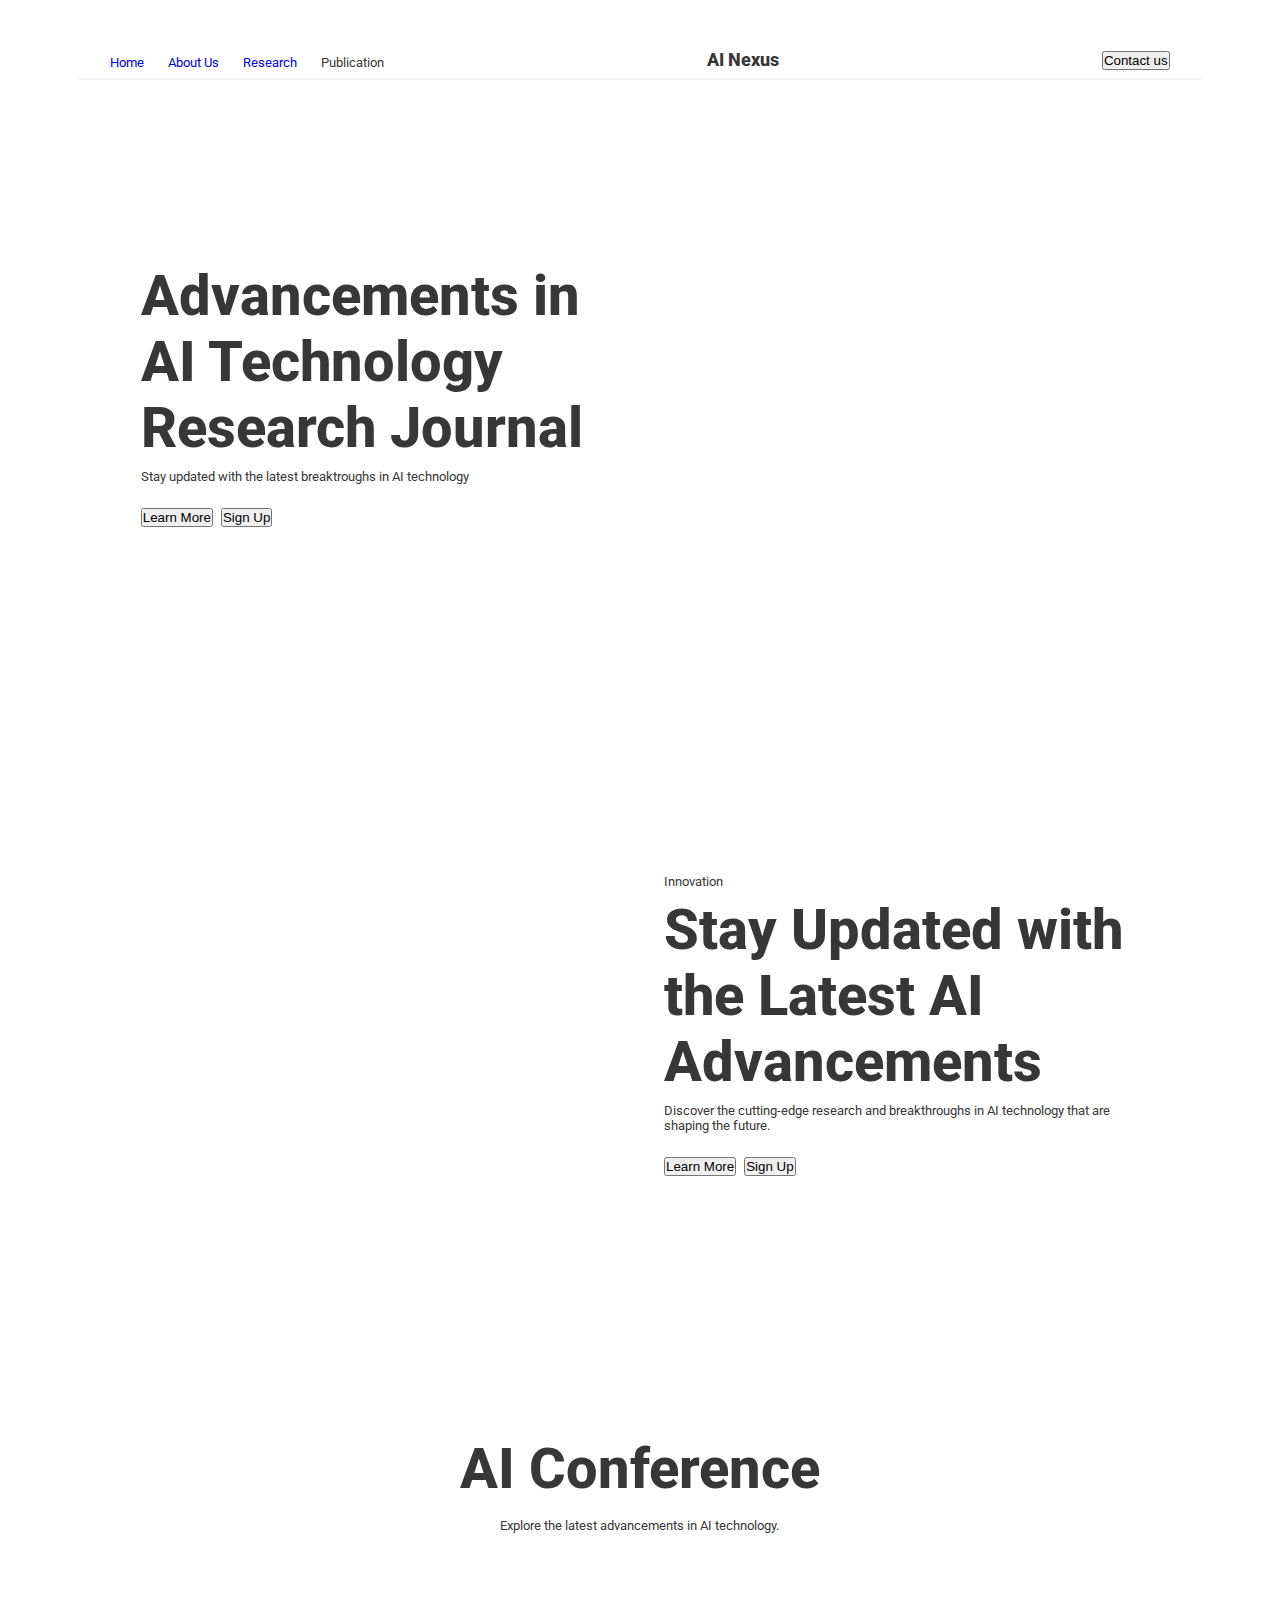
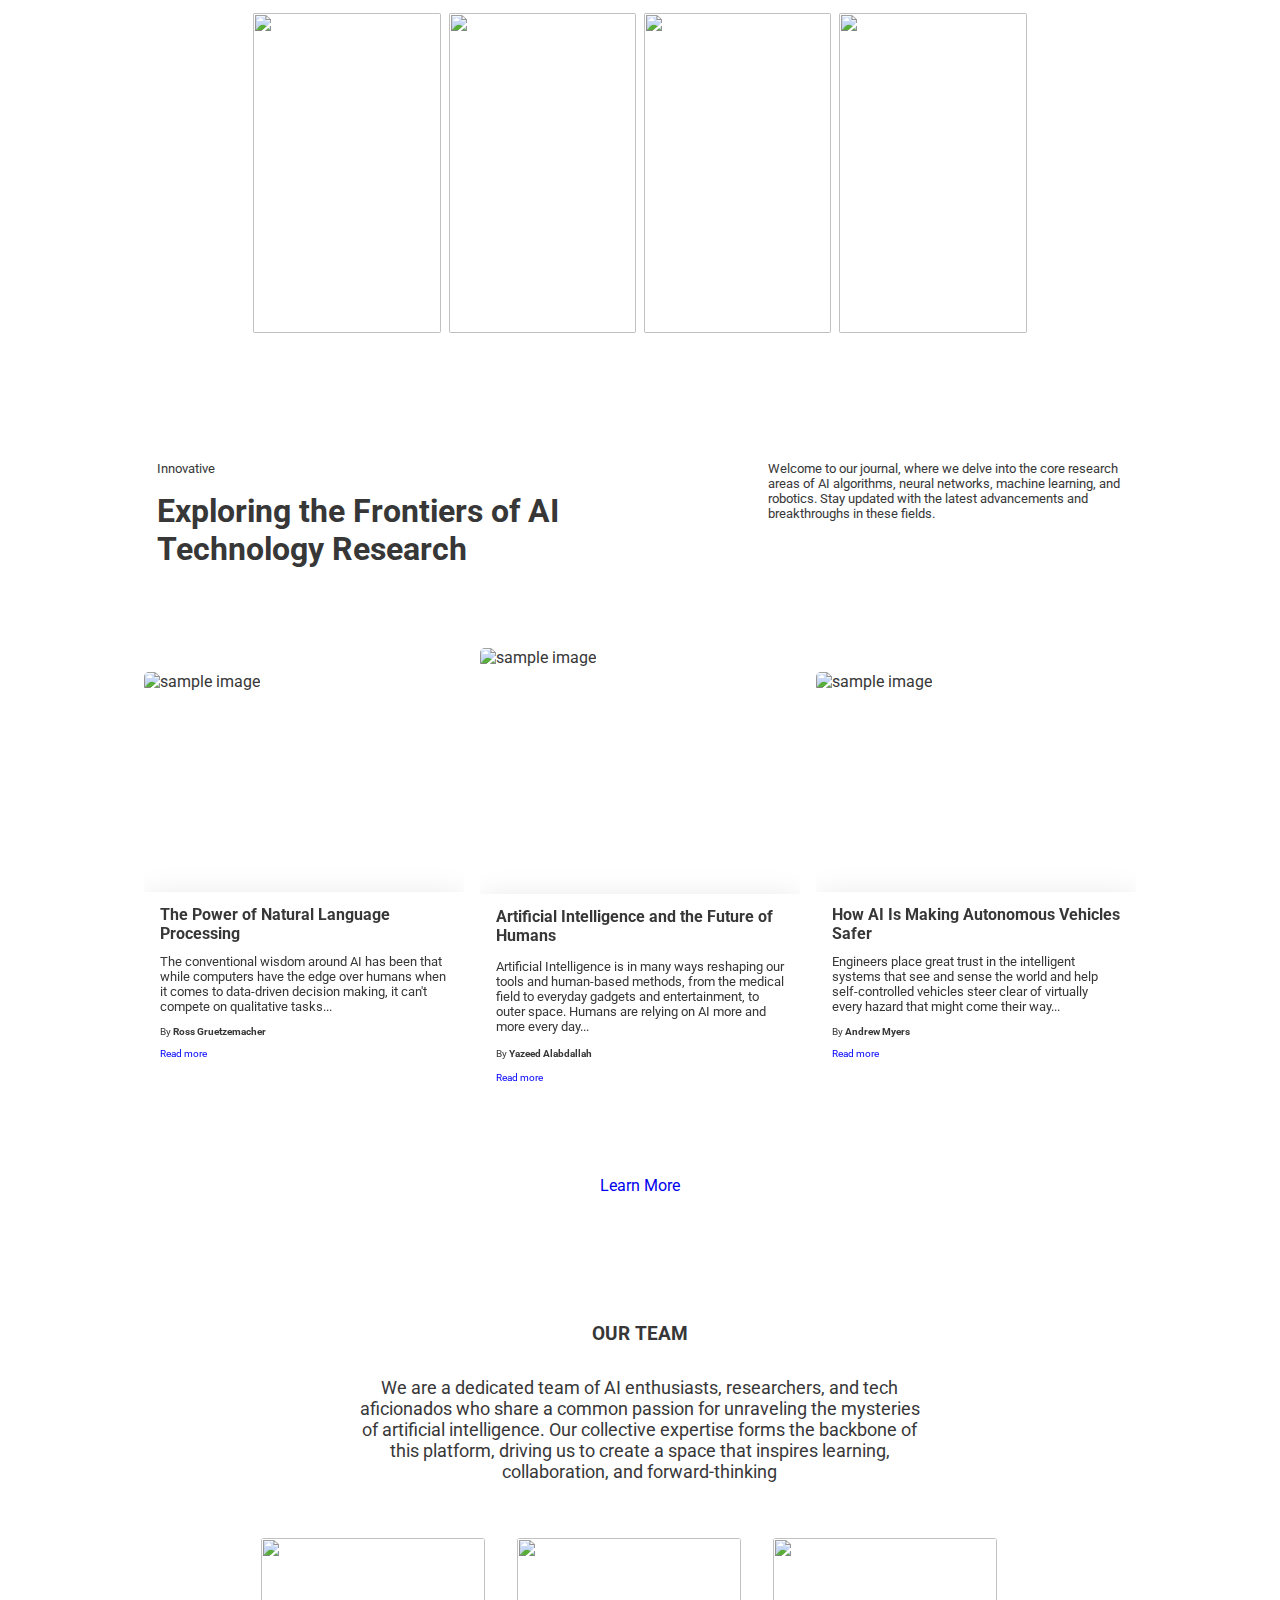
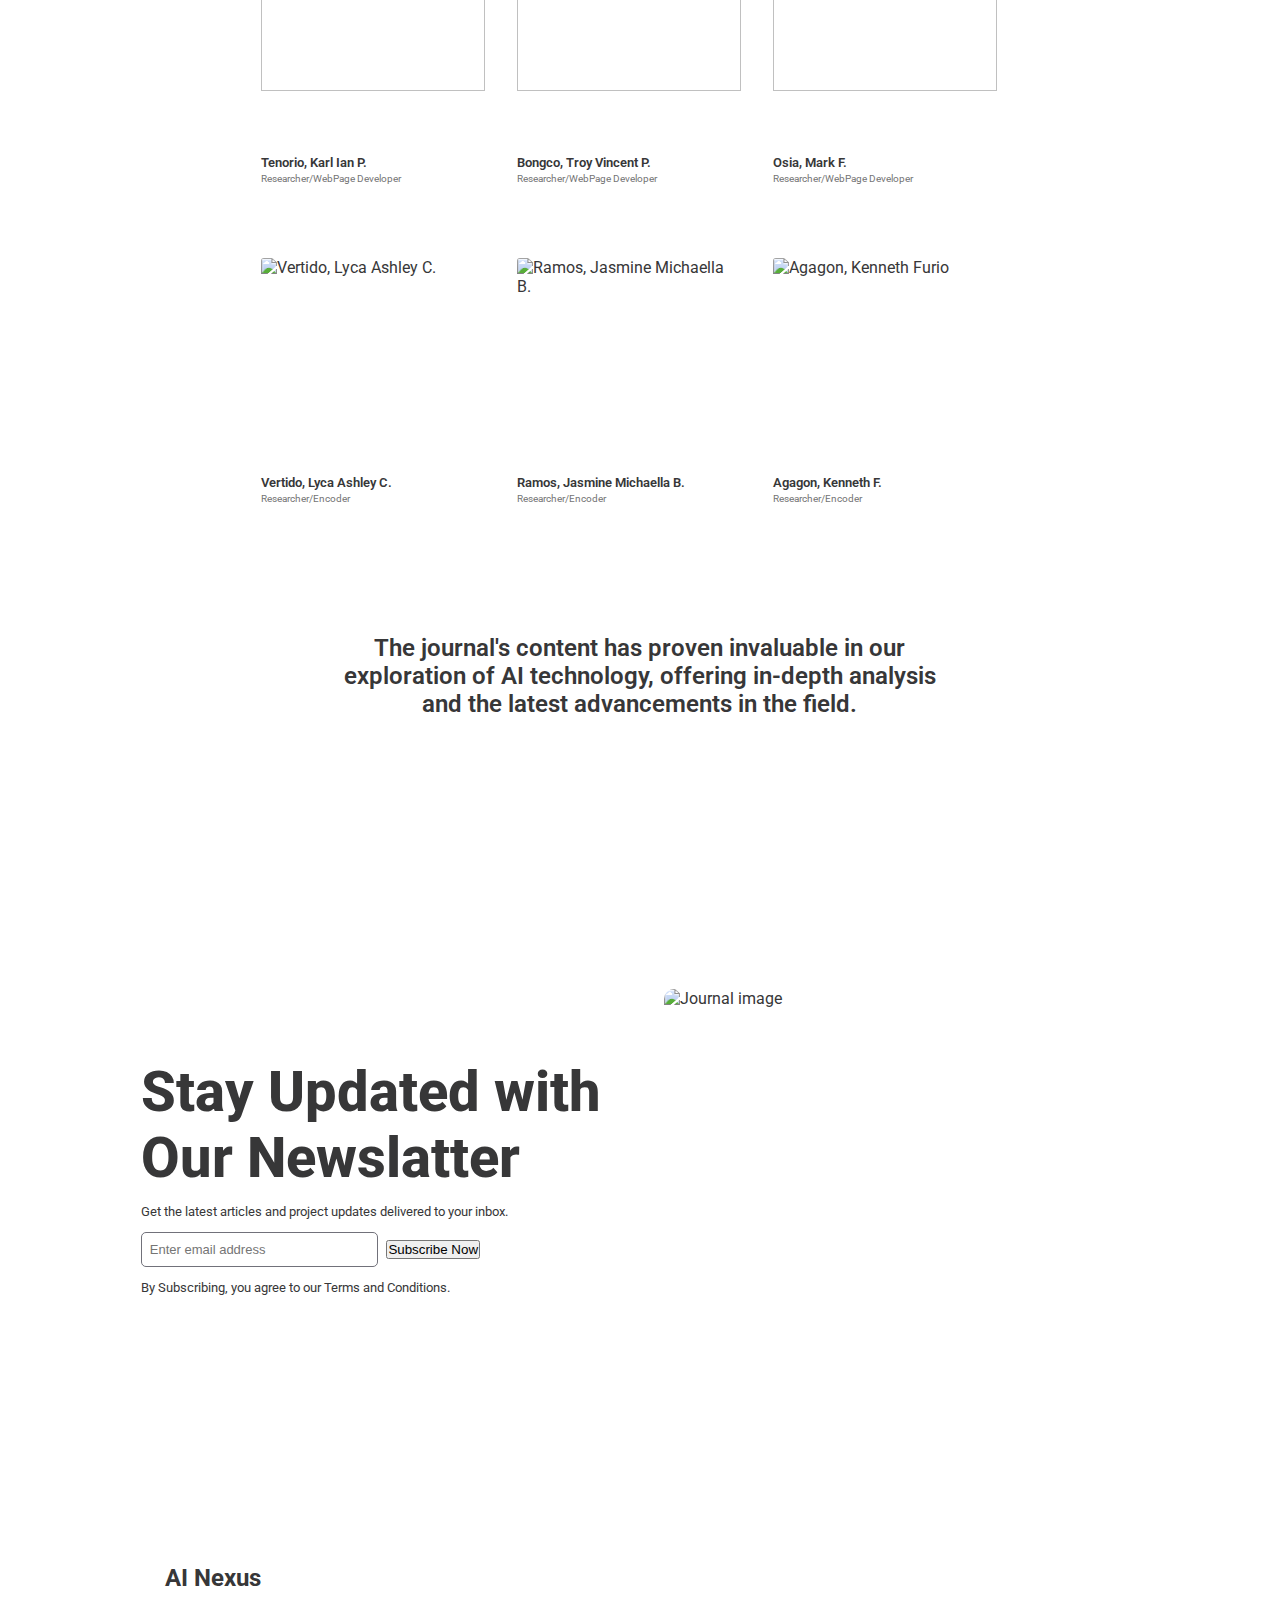
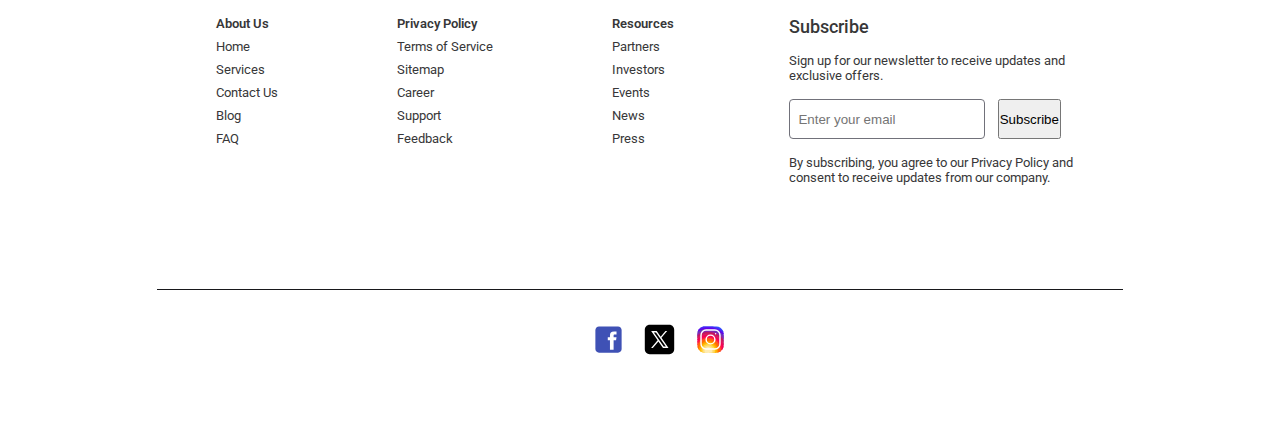
==== commit fe6216a7: ""Update Link"" ====
--- a/index.html
+++ b/index.html
@@ -13,7 +13,7 @@
     <main class="page_main_container">
       <header class="main_header">
         <nav class="main_nav">
-          <a href="/">Home</a>
+          <a href="./index.html">Home</a>
           <a href="./aboutus.html">About Us</a>
           <a href="./articles/journal_list.html">Research</a>
           <a>Publication</a>
@@ -93,7 +93,7 @@
           <div>
             <img src="./assits/Apr22_19_722235443.jpg" alt="sample image" />
             <span>
-              <h3>The Power of Natural Language Processing</h3>
+              <h4>The Power of Natural Language Processing</h4>
               <p>
                 The conventional wisdom around AI has been that while computers
                 have the edge over humans when it comes to data-driven decision
@@ -111,7 +111,7 @@
               alt="sample image"
             />
             <span>
-              <h3>Artificial Intelligence and the Future of Humans</h3>
+              <h4>Artificial Intelligence and the Future of Humans</h4>
               <p>
                 Artificial Intelligence is in many ways reshaping our tools and
                 human-based methods, from the medical field to everyday gadgets
@@ -130,7 +130,7 @@
               alt="sample image"
             />
             <span>
-              <h3>How AI Is Making Autonomous Vehicles Safer</h3>
+              <h4>How AI Is Making Autonomous Vehicles Safer</h4>
               <p>
                 Engineers place great trust in the intelligent systems that see
                 and sense the world and help self-controlled vehicles steer
--- a/globalStyle.css
+++ b/globalStyle.css
@@ -0,0 +1,594 @@
+@import url("https://fonts.googleapis.com/css2?family=Roboto:wght@400;500;900&display=swap");
+:root {
+  --background: #ffffff;
+  --foreground: #09090b;
+  --card: #ffffff;
+  --card-foreground: #09090b;
+  --primary: #18181b;
+  --primary-foreground: #09090b;
+  --secondary: #f4f4f5;
+  --secondary-foreground: #18181b;
+  --muted: #f4f4f5;
+  --muted-foreground: #71717a;
+  --accent: #f4f4f5;
+  --accent-foreground: #18181b;
+  --btn-font-size: x-small;
+}
+html {
+  color: #373738;
+  scroll-behavior: smooth;
+}
+* {
+  margin: 0;
+  padding: 0;
+  box-sizing: border-box;
+}
+
+a {
+  text-decoration: none;
+}
+body {
+  font-family: "Roboto", sans-serif;
+  display: flex;
+  height: fit-content;
+  align-items: center;
+  overflow-x: hidden;
+  justify-content: center;
+}
+
+.container {
+  width: 100%;
+  height: fit-content;
+  padding: 4rem 1rem;
+  display: flex;
+  flex-direction: column;
+  gap: 3rem;
+}
+
+/* Home/Hero Style */
+.page_main_container {
+  width: 100vw;
+  padding: 0 1rem;
+  height: fit-content;
+  display: flex;
+  flex-direction: column;
+  align-items: center;
+}
+
+.main_header {
+  width: 95%;
+  height: 5rem;
+  border-bottom: 2px solid var(--accent);
+  display: flex;
+  padding-bottom: 0.5rem;
+  flex-direction: column-reverse;
+  justify-content: end;
+  gap: 1rem;
+  align-items: center;
+  position: relative;
+}
+.logo {
+  font-size: large;
+  font-weight: 800;
+}
+.main_header button {
+  display: none;
+}
+.main_nav {
+  display: flex;
+  align-items: center;
+  gap: 1.5rem;
+  font-size: small;
+}
+
+.main_nav a {
+  cursor: pointer;
+}
+.main_nav a:hover {
+  color: rgb(17, 122, 243);
+}
+
+.hero_heading_text_wrapper,
+.feature_heading_text_wrapper {
+  display: flex;
+  flex-direction: column;
+  gap: 0.5rem;
+}
+
+.hero_heading_text_wrapper h1,
+.feature_heading_text_wrapper h2,
+.subscribe_heading_text_wrapper h2 {
+  font-size: xx-large;
+  font-weight: 800;
+}
+.hero_heading_text_wrapper p,
+.feature_heading_text_wrapper p,
+.subscribe_heading_text_wrapper p {
+  font-size: small;
+}
+
+.hero_btns_wrapper,
+.feature_btns_wrapper {
+  margin-top: 1rem;
+  display: flex;
+  gap: 0.5rem;
+}
+
+.hero_video,
+.video_features,
+.subscribe_image {
+  object-fit: cover;
+  width: 100%;
+  height: 20rem;
+  border-radius: 10px;
+}
+.gallery_section {
+  align-items: center;
+}
+.gallery_heading_wrapper {
+  width: 100%;
+  padding: 2rem 0;
+  display: flex;
+  flex-direction: column;
+  align-items: center;
+  gap: 1rem;
+}
+.gallery_heading_wrapper {
+  width: 100%;
+  display: flex;
+  flex-direction: column;
+  align-items: center;
+  gap: 1rem;
+}
+.gallery_heading_wrapper h2 {
+  font-size: xx-large;
+  font-weight: 800;
+}
+.gallery_heading_wrapper p {
+  font-size: small;
+}
+.gallery_imgs_wrapper {
+  width: 100%;
+  cursor: pointer;
+  display: grid;
+  gap: 0.5rem;
+  grid-template-columns: repeat(2, 1fr);
+  grid-template-rows: repeat(2, 1fr);
+}
+.gallery_imgs_wrapper img {
+  object-fit: cover;
+  width: 100%;
+  height: 17rem;
+  border-radius: 2px;
+  transition: 0.4s linear;
+}
+
+.gallery_imgs_wrapper img:hover {
+  scale: 105%;
+  box-shadow: rgba(0, 0, 0, 0.25) 0px 54px 55px,
+    rgba(0, 0, 0, 0.12) 0px -12px 30px, rgba(0, 0, 0, 0.12) 0px 4px 6px,
+    rgba(0, 0, 0, 0.17) 0px 12px 13px, rgba(0, 0, 0, 0.09) 0px -3px 5px;
+}
+
+.testimonial_section {
+  display: flex;
+  flex-direction: column;
+  align-items: center;
+  gap: 0;
+}
+.testimonial_section h2 {
+  width: 22rem;
+  text-align: center;
+  font-size: medium;
+  font-weight: 600;
+  margin: 5rem 0;
+}
+.team_intro {
+  width: 80%;
+  max-width: 35rem;
+  display: flex;
+  flex-direction: column;
+  justify-content: center;
+  align-items: center;
+  gap: 2rem;
+  text-align: center;
+  margin-bottom: 2rem;
+}
+.team_intro p {
+  font-size: small;
+}
+.citation_author_name {
+  font-size: x-small !important;
+}
+.team_prof_wrapper {
+  width: 100%;
+  height: 20rem;
+  overflow-x: auto;
+}
+.team_prof_wrapper::-webkit-scrollbar {
+  display: none;
+}
+
+.scroller_inner {
+  width: fit-content;
+  height: 100%;
+  display: flex;
+  gap: 1rem;
+  justify-content: center;
+  padding: 1rem 0;
+}
+
+.profile_div {
+  min-height: 18rem;
+  min-width: 15rem;
+  max-height: 18rem;
+  max-width: 15rem;
+  display: flex;
+  flex-direction: column;
+  border-radius: 3px;
+  gap: 0.8rem;
+  padding: 0.5rem;
+}
+.profile_div img {
+  object-fit: cover;
+  border-radius: 3px;
+  width: 100%;
+  height: 75%;
+}
+.profile_div div {
+  height: fit-content;
+  display: flex;
+  justify-content: end;
+  gap: 0.2rem;
+  flex-direction: column;
+}
+
+.profile_div div p {
+  font-size: small;
+  font-weight: 600;
+}
+.profile_div div span {
+  font-size: x-small;
+  opacity: 70%;
+}
+.team_prof_wrapper[data-animated="true"] {
+  overflow: hidden;
+  -webkit-mask: linear-gradient(
+    90deg,
+    transparent,
+    white 20%,
+    white 80%,
+    transparent
+  );
+  mask: linear-gradient(
+    90deg,
+    transparent,
+    rgb(97, 96, 96) 20%,
+    rgb(121, 120, 120) 80%,
+    transparent
+  );
+}
+
+.team_prof_wrapper[data-animated="true"] .scroller_inner {
+  width: max-content;
+  flex-wrap: nowrap;
+  animation: scroll var(--_animation-duration, 40s)
+    var(--_animation-direction, forwards) linear infinite;
+}
+
+.team_prof_wrapper[data-direction="right"] {
+  --_animation-direction: reverse;
+}
+
+.team_prof_wrapper[data-direction="left"] {
+  --_animation-direction: forwards;
+}
+
+.team_prof_wrapperr[data-speed="fast"] {
+  --_animation-duration: 20s;
+}
+
+.team_prof_wrapper[data-speed="slow"] {
+  --_animation-duration: 60s;
+}
+
+@keyframes scroll {
+  to {
+    transform: translate(calc(-50% - 0.5rem));
+  }
+}
+
+.subscribe_heading_text_wrapper {
+  display: flex;
+  flex-direction: column;
+  gap: 0.8rem;
+}
+.subscribe_heading_text_wrapper p {
+  font-size: small;
+}
+.subscribe_heading_text_wrapper form {
+  display: flex;
+  align-items: center;
+  gap: 0.5rem;
+}
+.subscribe_heading_text_wrapper form input {
+  height: 2.2rem;
+  width: 50%;
+  padding: 0 0.5rem;
+  font-size: small;
+  border-radius: 5px;
+  background-color: transparent;
+  border: 1px solid var(--muted-foreground);
+  outline: none;
+}
+.feature_journal_list {
+  display: flex;
+  flex-direction: column;
+  justify-content: center;
+  align-items: center;
+  gap: 5rem;
+}
+
+.feature_journal_list_header {
+  display: flex;
+  flex-direction: column;
+  gap: 1rem;
+}
+.feature_journal_list_header div:nth-child(1) {
+  display: flex;
+  flex-direction: column;
+  gap: 1rem;
+}
+.feature_journal_list_header p {
+  font-size: small;
+}
+
+.journal_list_wrapper {
+  display: flex;
+  flex-direction: column;
+  align-items: center;
+  gap: 1rem;
+}
+
+.journal_list_wrapper > div {
+  position: relative;
+  overflow: hidden;
+  width: 20rem;
+  height: 25rem;
+  cursor: pointer;
+  transition: 0.3s ease-in-out;
+}
+
+.journal_list_wrapper div:hover {
+  scale: 105%;
+}
+
+.journal_list_wrapper > div img {
+  object-fit: cover;
+  width: 100%;
+  height: 90%;
+  border-radius: 0.3rem;
+}
+
+.journal_list_wrapper > div span {
+  position: absolute;
+  bottom: 0;
+  left: 0;
+  width: 100%;
+  height: 45%;
+  display: flex;
+  flex-direction: column;
+  justify-content: space-between;
+  padding: 0.8rem 1rem;
+  /* From https://css.glass */
+  background: rgba(255, 255, 255, 0.692);
+  box-shadow: 0 4px 30px rgba(0, 0, 0, 0.1);
+  backdrop-filter: blur(19.6px);
+  -webkit-backdrop-filter: blur(19.6px);
+}
+
+.journal_list_wrapper  div span h4 {
+  font-size: medium;
+}
+.journal_list_wrapper  div span a {
+  font-size: x-small;
+  color: blue;
+}
+
+.journal_list_wrapper  div span p {
+  font-size: small;
+}
+
+.main_journal_list_container {
+  margin: 5rem 0;
+  padding: 1rem !important;
+  display: flex;
+  flex-direction: column;
+  align-items: flex-start;
+  justify-content: start;
+  border-radius: 5px;
+}
+
+.main_journal_list_container header {
+  display: flex;
+  flex-direction: column;
+  gap: 0.8rem;
+}
+.main_journal_list_container form input {
+  width: 18rem;
+  height: 2.5rem;
+  padding: 0 0.5rem;
+  background: transparent;
+  outline: none;
+  border-radius: 5px;
+  border: 1px solid var(--muted-foreground);
+}
+
+.all_journal_list {
+  width: 100%;
+  height: fit-content;
+  padding: 1rem;
+  display: flex;
+  justify-content: start !important;
+  align-items: flex-start !important;
+  gap: 1rem;
+  flex-wrap: wrap;
+  overflow-y: auto;
+  scroll-behavior: smooth;
+}
+/* main footer */
+.main_footer {
+  display: grid;
+  grid-template-columns: 1fr;
+}
+
+.footer_nav {
+  padding: 1rem 0;
+  display: flex;
+  flex-direction: column;
+  gap: 1rem;
+}
+.footer_nav ul {
+  display: flex;
+  flex-direction: column;
+  gap: 0.5rem;
+}
+.footer_nav ul li {
+  font-size: small;
+  list-style: none;
+}
+.footer_nav > ul li:nth-child(1) {
+  font-weight: 600;
+}
+
+.footer_subscribe_div {
+  display: flex;
+  flex-direction: column;
+  gap: 1rem;
+}
+
+.footer_subscribe_div h5 {
+  font-size: large;
+  font-weight: 500;
+}
+
+.footer_subscribe_div p {
+  font-size: small;
+}
+
+.footer_subscribe_div form {
+  display: flex;
+  gap: 0.8rem;
+}
+.footer_subscribe_div form input {
+  height: 2.5rem;
+  width: 60%;
+  padding: 0 0.5rem;
+  border-radius: 0.25rem;
+  outline: none;
+  background: transparent;
+  border: 1px solid var(--muted-foreground);
+}
+
+.footer_media_icon {
+  margin-top: 5rem;
+  padding-top: 2rem !important;
+  border-top: 1px solid var(--primary);
+  width: 100%;
+  height: fit-content;
+  display: flex;
+  justify-content: center;
+  gap: 1rem;
+}
+.footer_media_icon span {
+  cursor: pointer;
+  transition: 0.3s ease-in-out;
+}
+.footer_media_icon span:hover {
+  scale: 110%;
+}
+
+.journal_reading_container {
+  width: 100%;
+  display: flex;
+  flex-direction: column;
+  padding: 1rem 0;
+  gap: 1rem !important;
+}
+
+.journal_reading_container img {
+  width: 70%;
+  height: 30rem;
+  object-fit: cover;
+}
+
+.journal_reading_container .citation {
+  display: flex;
+  flex-direction: column;
+  gap: 1rem;
+}
+
+.journal_reading_container h3 {
+  margin-top: 1rem;
+}
+.journal_reading_container p {
+  max-width: 80%;
+}
+.citation {
+  margin-top: 5rem;
+}
+
+.citation p {
+  font-size: medium;
+}
+
+.citation a {
+  font-size: small;
+}
+
+.about_us {
+  width: 100%;
+  display: flex;
+  flex-direction: column;
+  padding: 2rem 0;
+  gap: 1rem !important;
+}
+
+
+.about_us h3 {
+  margin-top: 3rem;
+}
+
+.team_list {
+  display: flex;
+  flex-direction: column;
+  gap: 2rem;
+}
+
+.team_card {
+  margin-top: 5rem;
+  display: flex;
+  gap: 1rem;
+  align-items: end;
+  color: #000;
+}
+
+.team_card img {
+  width: 7rem;
+  height: 7rem;
+  border-radius: 5px;
+  object-fit: cover;
+  overflow: hidden;
+}
+
+.team_info p,
+span {
+  font-size: small;
+}
+.team_info p {
+  font-weight: 600;
+}
+
+.team_info p {
+  max-width: 100% !important;
+}
--- a/breakpoints.css
+++ b/breakpoints.css
@@ -0,0 +1,212 @@
+/* Break Points */
+
+/* small screens */
+@media (min-width: 640px) {
+  .testimonial_section h2 {
+    width: 32rem;
+    font-size: x-large;
+  }
+  .team_prof_wrapper {
+    width: 95%;
+  }
+}
+
+/* medium screens */
+@media (min-width: 768px) {
+  :root {
+    --btn-font-size: small;
+  }
+  .main_header {
+    flex-direction: row;
+    padding: 0 1rem;
+    justify-content: space-between;
+    align-items: end;
+    padding-bottom: 0.5rem;
+  }
+  .main_header button {
+    display: flex;
+  }
+  .container {
+    width: 90%;
+  }
+  .hero_video,
+  .video_features {
+    height: 30rem;
+  }
+  .testimonial_section h2 {
+    width: 43rem;
+    font-size: x-large;
+  }
+  .team_prof_wrapper {
+    width: 95%;
+  }
+
+  .main_footer {
+    height: fit-content !important;
+    grid-template-columns: repeat(4, 1fr);
+    grid-template-rows: 1fr;
+    gap: 0.5rem;
+  }
+  .main_footer > div {
+    padding: 0.5rem;
+  }
+
+  .main_footer div:nth-child(1) {
+    grid-column-start: 1;
+    grid-column-end: 5;
+  }
+  .main_footer div:nth-child(2) {
+    flex-direction: row;
+    justify-content: space-around;
+    grid-row-start: 2;
+    grid-row-end: 2;
+    grid-column-start: 1;
+    grid-column-end: 3;
+  }
+  .main_footer div:nth-child(3) {
+    padding-left: 3rem;
+    grid-row-start: 2;
+    grid-row-end: 2;
+    grid-column-start: 3;
+    grid-column-end: 5;
+  }
+  .main_footer div:nth-child(4) {
+    padding-left: 3rem;
+    grid-row-start: 4;
+    grid-row-end: 4;
+    grid-column-start: 1;
+    grid-column-end: 6;
+  }
+
+  .feature_journal_list_header {
+    flex-direction: row;
+    justify-content: space-between;
+    gap: 5rem;
+    width: 100%;
+  }
+  .journal_list_wrapper > div {
+    width: 18rem;
+  }
+
+  .feature_journal_list_header div:nth-child(1) h2 {
+    font-size: xx-large;
+  }
+
+  .feature_journal_list_header div:nth-child(2) {
+    width: 30rem;
+  }
+  .journal_list_wrapper {
+    flex-direction: row;
+    justify-content: center;
+  }
+  .journal_list_wrapper > div:nth-child(2) {
+    height: 28rem;
+  }
+
+  .all_journal_list > div {
+    height: 25rem !important;
+  }
+  .team_intro p{
+    font-size: large;
+  }
+}
+
+/* large screens */
+@media (min-width: 1024px) {
+  .main_header {
+    width: 90%;
+    padding: 0 2rem;
+    padding-bottom: 0.5rem;
+  }
+  .hero_section,
+  .feature_section,
+  .subscribe {
+    height: 70vh;
+    padding: 5rem 0;
+    align-items: center;
+    flex-direction: row;
+  }
+  .hero_heading_text_wrapper,
+  .feature_heading_text_wrapper,
+  .subscribe_heading_text_wrapper {
+    width: 50%;
+  }
+  .hero_heading_text_wrapper h1,
+  .feature_heading_text_wrapper h2,
+  .subscribe_heading_text_wrapper h2 {
+    font-size: 3rem;
+  }
+  .hero_video,
+  .video_features {
+    height: 95%;
+    width: 50%;
+  }
+  .subscribe_image {
+    height: 80%;
+    width: 50%;
+  }
+  .feature_section {
+    flex-direction: row-reverse;
+  }
+
+  .gallery_imgs_wrapper {
+    height: 20rem;
+    width: 95%;
+    grid-template-columns: repeat(4, 1fr);
+    grid-template-rows: repeat(1, 1fr);
+  }
+  .gallery_imgs_wrapper img {
+    height: 20rem;
+  }
+  .team_prof_wrapper {
+    width: 80%;
+  }
+  .testimonial_section h2 {
+    width: 38rem;
+    font-size: x-large;
+  }
+  .main_footer {
+    grid-template-columns: repeat(5, 1fr);
+  }
+  .main_footer div:nth-child(2) {
+    grid-column-start: 1;
+    grid-column-end: 4;
+  }
+  .main_footer div:nth-child(3) {
+    grid-column-start: 4;
+    grid-column-end: 6;
+  }
+  .about_us p,h3 {
+    max-width: 50%;
+  }
+}
+/* extra large screens */
+@media (min-width: 1280px) {
+  .container {
+    width: 80%;
+  }
+  .hero_heading_text_wrapper h1,
+  .feature_heading_text_wrapper h2,
+  .gallery_heading_wrapper h2,
+  .subscribe_heading_text_wrapper h2 {
+    font-size: 3.5rem;
+  }
+  .gallery_imgs_wrapper {
+    width: 80%;
+  }
+  .journal_list_wrapper > div {
+    width: 20rem;
+  }
+}
+/* 2xl screens */
+@media (min-width: 1536px) {
+  .hero_heading_text_wrapper h1,
+  .feature_heading_text_wrapper h2,
+  .gallery_heading_wrapper h2,
+  .subscribe_heading_text_wrapper h2 {
+    font-size: 4rem;
+  }
+  .gallery_imgs_wrapper {
+    width: 75%;
+  }
+}
